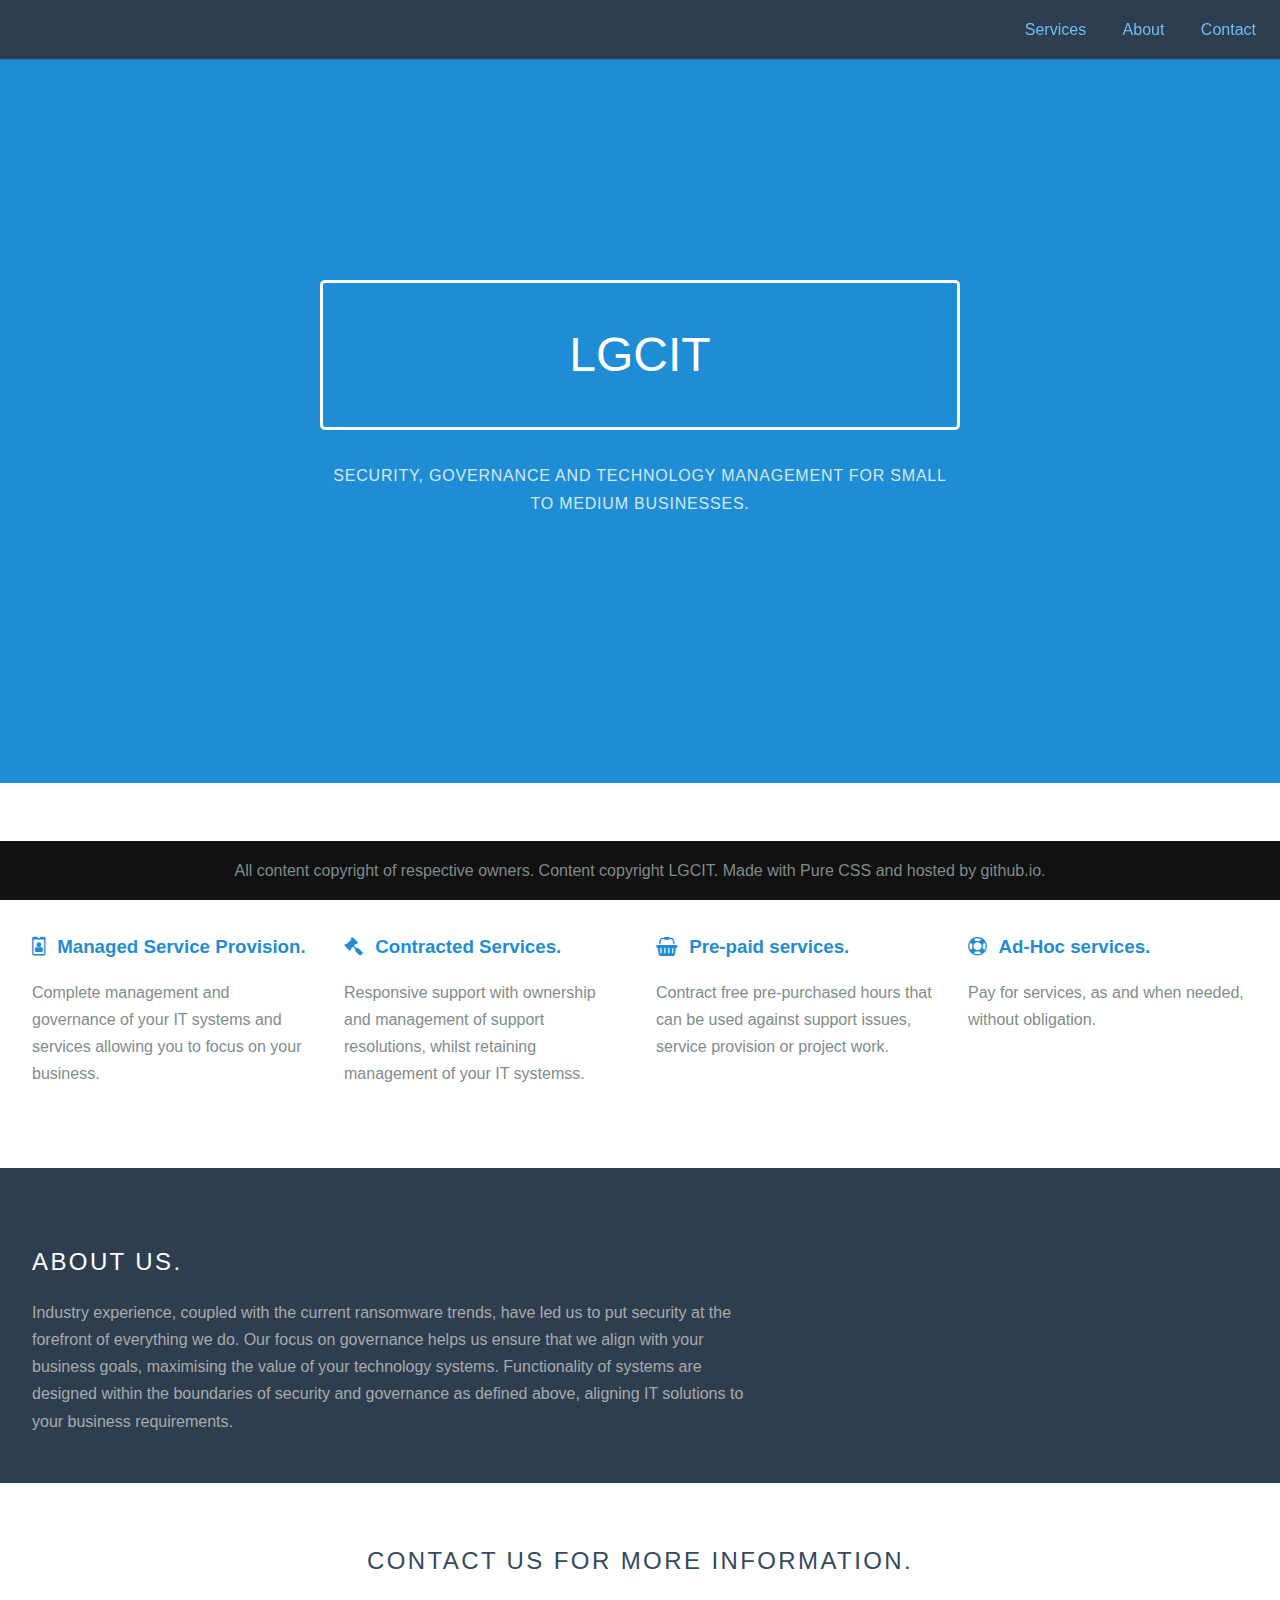
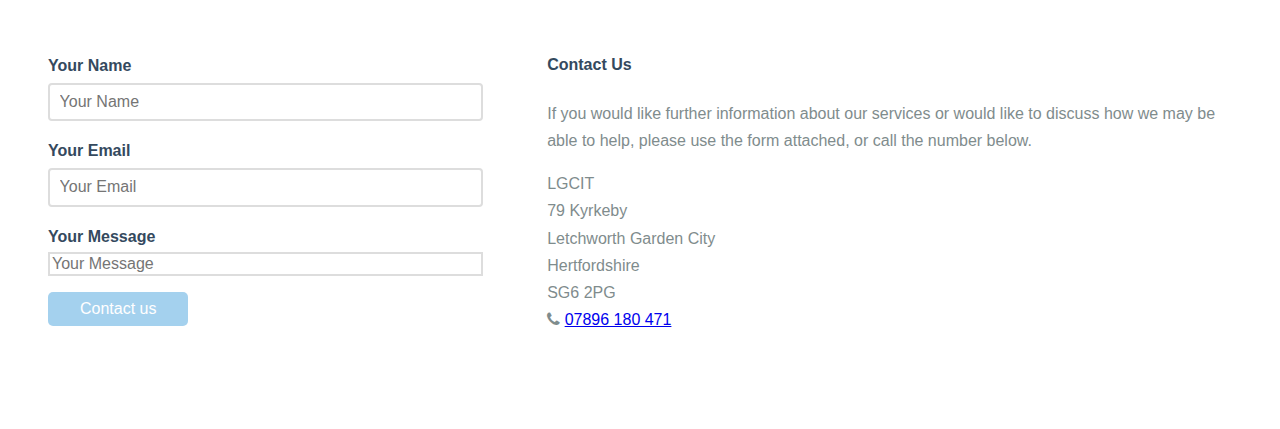
==== index.html @ 6add5f82 "Punctuation error remedied." ====
<!doctype html>
    <html lang="en">
    <head>
        <meta charset="utf-8">
        <meta name="viewport" content="width=device-width, initial-scale=1.0">
        <meta name="Letchworth Garden City IT">
        <title>Letchworth Garden City IT</title>
        <link rel="stylesheet" href="css/pure-min.css">
        <link rel="stylesheet" href="css/grids-responsive-min.css">
<!--        <script src="https://kit.fontawesome.com/2e9638ad25.js" crossorigin="anonymous"></script> -->
<!--        <link rel="stylesheet" href="https://netdna.bootstrapcdn.com/font-awesome/4.0.3/css/font-awesome.css"> -->
        <link rel="stylesheet" href="css/font-awesome.min.css">
        <link rel="stylesheet" href="css/marketing-styles.css">
    </head>
    <body>

        <div class="header">
            <div class="home-menu pure-menu pure-menu-horizontal pure-menu-fixed">
                <a class="pure-menu-heading" href=""></a>

                <ul class="pure-menu-list">
                    <li class="pure-menu-item"><a href="#services" class="pure-menu-link">Services</a></li>
                    <li class="pure-menu-item"><a href="#about" class="pure-menu-link">About</a></li>
                    <li class="pure-menu-item"><a href="#contact" class="pure-menu-link">Contact</a></li>
                </ul>
            </div>
        </div>

        <div class="splash-container">
            <div class="splash">
                <h1 class="splash-head">LGCIT</h1>
                <p class="splash-subhead">
                    Security, Governance and Technology management for small to medium businesses.
                </p>
            </div>
        </div>

        <div class="content-wrapper">
            <div id="services" class="content">
                <h2 class="content-head is-center">Services that we offer</h2>

                <div class="pure-g">
                    <div class="l-box pure-u-1 pure-u-md-1-2 pure-u-lg-1-4">

                        <h3 class="content-subhead">
                            <i class="fa fa-id-badge"></i>
                            Managed Service Provision.
                        </h3>
                        <p>
                            Complete management and governance of your IT systems and services allowing you to focus on your business.
                        </p>
                    </div>
                    <div class="l-box pure-u-1 pure-u-md-1-2 pure-u-lg-1-4">
                        <h3 class="content-subhead">
                            <i class="fa fa-gavel"></i>
                            Contracted Services.
                        </h3>
                        <p>
                            Responsive support with ownership and management of support resolutions, whilst retaining management of your IT systemss.
                        </p>
                    </div>
                    <div class="l-box pure-u-1 pure-u-md-1-2 pure-u-lg-1-4">
                        <h3 class="content-subhead">
                            <i class="fa fa-shopping-basket"></i>
                            Pre-paid services.
                        </h3>
                        <p>
                            Contract free pre-purchased hours that can be used against support issues, service provision or project work.
                        </p>
                    </div>
                    <div class="l-box pure-u-1 pure-u-md-1-2 pure-u-lg-1-4">
                        <h3 class="content-subhead">
                            <i class="fa fa-life-ring"></i>
                            Ad-Hoc services.
                        </h3>
                        <p>
                            Pay for services, as and when needed, without obligation.
                        </p>
                    </div>
                </div>
            </div>

            <div id="about" class="ribbon l-box-lrg pure-g">
<!--
                <div class="l-box-lrg is-center pure-u-1 pure-u-md-1-2 pure-u-lg-2-5">
                    <i class="fa fa-question-circle" style="font-size: 128px;"></i>
                </div>
-->
                <div class="pure-u-1 pure-u-md-1-2 pure-u-lg-3-5">

                    <h2 class="content-head content-head-ribbon">About us.</h2>

                    <p>
                        Industry experience, coupled with the current ransomware trends, have led us to put security at the forefront of everything we do.
                        Our focus on governance helps us ensure that we align with your business goals, maximising the value of your technology systems.
                        Functionality of systems are designed within the boundaries of security and governance as defined above, aligning IT solutions to your business requirements.
                    </p>
                </div>
            </div>

            <div id="contact" class="content">
                <h2 class="content-head is-center">Contact us for more information.</h2>

                <div class="pure-g">
                    <div class="l-box-lrg pure-u-1 pure-u-md-2-5">
                        <form class="pure-form pure-form-stacked">
                            <fieldset>

                                <label for="name">Your Name</label>
                                <input id="name" type="text" placeholder="Your Name">


                                <label for="email">Your Email</label>
                                <input id="email" type="email" placeholder="Your Email">

                                <label for="message">Your Message</label>
                                <input id="message" type="textarea" placeholder="Your Message" maxlength="1000" rows="4">

                                <button type="submit" class="pure-button" disabled>Contact us</button>
                            </fieldset>
                        </form>
                    </div>

                    <div class="l-box-lrg pure-u-1 pure-u-md-3-5">
                        <h4>Contact Us</h4>
                        <p>
                            If you would like further information about our services or would like to discuss how we may be able to help,
                            please use the form attached, or call the number below.
                        </p>

                        <p>
                            LGCIT<br />
                            79 Kyrkeby<br />
                            Letchworth Garden City<br />
                            Hertfordshire<br />
                            SG6 2PG<br />
                            <i class="fa fa-phone"></i>&nbsp;<a href="tel:+44(0)7896180471">07896 180 471</a><br />

                        </p>

                    </div>
                </div>

            </div>

            <div class="footer l-box is-center">
                All content copyright of respective owners.  Content copyright LGCIT.  Made with Pure CSS and hosted by github.io.
            </div>

        </div>

    </body>
</html>
---- css/grids-responsive-min.css ----
/*!
Pure v3.0.0
Copyright 2013 Yahoo!
Licensed under the BSD License.
https://github.com/pure-css/pure/blob/master/LICENSE
*/
@media screen and (min-width:35.5em){.pure-u-sm-1,.pure-u-sm-1-1,.pure-u-sm-1-12,.pure-u-sm-1-2,.pure-u-sm-1-24,.pure-u-sm-1-3,.pure-u-sm-1-4,.pure-u-sm-1-5,.pure-u-sm-1-6,.pure-u-sm-1-8,.pure-u-sm-10-24,.pure-u-sm-11-12,.pure-u-sm-11-24,.pure-u-sm-12-24,.pure-u-sm-13-24,.pure-u-sm-14-24,.pure-u-sm-15-24,.pure-u-sm-16-24,.pure-u-sm-17-24,.pure-u-sm-18-24,.pure-u-sm-19-24,.pure-u-sm-2-24,.pure-u-sm-2-3,.pure-u-sm-2-5,.pure-u-sm-20-24,.pure-u-sm-21-24,.pure-u-sm-22-24,.pure-u-sm-23-24,.pure-u-sm-24-24,.pure-u-sm-3-24,.pure-u-sm-3-4,.pure-u-sm-3-5,.pure-u-sm-3-8,.pure-u-sm-4-24,.pure-u-sm-4-5,.pure-u-sm-5-12,.pure-u-sm-5-24,.pure-u-sm-5-5,.pure-u-sm-5-6,.pure-u-sm-5-8,.pure-u-sm-6-24,.pure-u-sm-7-12,.pure-u-sm-7-24,.pure-u-sm-7-8,.pure-u-sm-8-24,.pure-u-sm-9-24{display:inline-block;letter-spacing:normal;word-spacing:normal;vertical-align:top;text-rendering:auto}.pure-u-sm-1-24{width:4.1667%}.pure-u-sm-1-12,.pure-u-sm-2-24{width:8.3333%}.pure-u-sm-1-8,.pure-u-sm-3-24{width:12.5%}.pure-u-sm-1-6,.pure-u-sm-4-24{width:16.6667%}.pure-u-sm-1-5{width:20%}.pure-u-sm-5-24{width:20.8333%}.pure-u-sm-1-4,.pure-u-sm-6-24{width:25%}.pure-u-sm-7-24{width:29.1667%}.pure-u-sm-1-3,.pure-u-sm-8-24{width:33.3333%}.pure-u-sm-3-8,.pure-u-sm-9-24{width:37.5%}.pure-u-sm-2-5{width:40%}.pure-u-sm-10-24,.pure-u-sm-5-12{width:41.6667%}.pure-u-sm-11-24{width:45.8333%}.pure-u-sm-1-2,.pure-u-sm-12-24{width:50%}.pure-u-sm-13-24{width:54.1667%}.pure-u-sm-14-24,.pure-u-sm-7-12{width:58.3333%}.pure-u-sm-3-5{width:60%}.pure-u-sm-15-24,.pure-u-sm-5-8{width:62.5%}.pure-u-sm-16-24,.pure-u-sm-2-3{width:66.6667%}.pure-u-sm-17-24{width:70.8333%}.pure-u-sm-18-24,.pure-u-sm-3-4{width:75%}.pure-u-sm-19-24{width:79.1667%}.pure-u-sm-4-5{width:80%}.pure-u-sm-20-24,.pure-u-sm-5-6{width:83.3333%}.pure-u-sm-21-24,.pure-u-sm-7-8{width:87.5%}.pure-u-sm-11-12,.pure-u-sm-22-24{width:91.6667%}.pure-u-sm-23-24{width:95.8333%}.pure-u-sm-1,.pure-u-sm-1-1,.pure-u-sm-24-24,.pure-u-sm-5-5{width:100%}}@media screen and (min-width:48em){.pure-u-md-1,.pure-u-md-1-1,.pure-u-md-1-12,.pure-u-md-1-2,.pure-u-md-1-24,.pure-u-md-1-3,.pure-u-md-1-4,.pure-u-md-1-5,.pure-u-md-1-6,.pure-u-md-1-8,.pure-u-md-10-24,.pure-u-md-11-12,.pure-u-md-11-24,.pure-u-md-12-24,.pure-u-md-13-24,.pure-u-md-14-24,.pure-u-md-15-24,.pure-u-md-16-24,.pure-u-md-17-24,.pure-u-md-18-24,.pure-u-md-19-24,.pure-u-md-2-24,.pure-u-md-2-3,.pure-u-md-2-5,.pure-u-md-20-24,.pure-u-md-21-24,.pure-u-md-22-24,.pure-u-md-23-24,.pure-u-md-24-24,.pure-u-md-3-24,.pure-u-md-3-4,.pure-u-md-3-5,.pure-u-md-3-8,.pure-u-md-4-24,.pure-u-md-4-5,.pure-u-md-5-12,.pure-u-md-5-24,.pure-u-md-5-5,.pure-u-md-5-6,.pure-u-md-5-8,.pure-u-md-6-24,.pure-u-md-7-12,.pure-u-md-7-24,.pure-u-md-7-8,.pure-u-md-8-24,.pure-u-md-9-24{display:inline-block;letter-spacing:normal;word-spacing:normal;vertical-align:top;text-rendering:auto}.pure-u-md-1-24{width:4.1667%}.pure-u-md-1-12,.pure-u-md-2-24{width:8.3333%}.pure-u-md-1-8,.pure-u-md-3-24{width:12.5%}.pure-u-md-1-6,.pure-u-md-4-24{width:16.6667%}.pure-u-md-1-5{width:20%}.pure-u-md-5-24{width:20.8333%}.pure-u-md-1-4,.pure-u-md-6-24{width:25%}.pure-u-md-7-24{width:29.1667%}.pure-u-md-1-3,.pure-u-md-8-24{width:33.3333%}.pure-u-md-3-8,.pure-u-md-9-24{width:37.5%}.pure-u-md-2-5{width:40%}.pure-u-md-10-24,.pure-u-md-5-12{width:41.6667%}.pure-u-md-11-24{width:45.8333%}.pure-u-md-1-2,.pure-u-md-12-24{width:50%}.pure-u-md-13-24{width:54.1667%}.pure-u-md-14-24,.pure-u-md-7-12{width:58.3333%}.pure-u-md-3-5{width:60%}.pure-u-md-15-24,.pure-u-md-5-8{width:62.5%}.pure-u-md-16-24,.pure-u-md-2-3{width:66.6667%}.pure-u-md-17-24{width:70.8333%}.pure-u-md-18-24,.pure-u-md-3-4{width:75%}.pure-u-md-19-24{width:79.1667%}.pure-u-md-4-5{width:80%}.pure-u-md-20-24,.pure-u-md-5-6{width:83.3333%}.pure-u-md-21-24,.pure-u-md-7-8{width:87.5%}.pure-u-md-11-12,.pure-u-md-22-24{width:91.6667%}.pure-u-md-23-24{width:95.8333%}.pure-u-md-1,.pure-u-md-1-1,.pure-u-md-24-24,.pure-u-md-5-5{width:100%}}@media screen and (min-width:64em){.pure-u-lg-1,.pure-u-lg-1-1,.pure-u-lg-1-12,.pure-u-lg-1-2,.pure-u-lg-1-24,.pure-u-lg-1-3,.pure-u-lg-1-4,.pure-u-lg-1-5,.pure-u-lg-1-6,.pure-u-lg-1-8,.pure-u-lg-10-24,.pure-u-lg-11-12,.pure-u-lg-11-24,.pure-u-lg-12-24,.pure-u-lg-13-24,.pure-u-lg-14-24,.pure-u-lg-15-24,.pure-u-lg-16-24,.pure-u-lg-17-24,.pure-u-lg-18-24,.pure-u-lg-19-24,.pure-u-lg-2-24,.pure-u-lg-2-3,.pure-u-lg-2-5,.pure-u-lg-20-24,.pure-u-lg-21-24,.pure-u-lg-22-24,.pure-u-lg-23-24,.pure-u-lg-24-24,.pure-u-lg-3-24,.pure-u-lg-3-4,.pure-u-lg-3-5,.pure-u-lg-3-8,.pure-u-lg-4-24,.pure-u-lg-4-5,.pure-u-lg-5-12,.pure-u-lg-5-24,.pure-u-lg-5-5,.pure-u-lg-5-6,.pure-u-lg-5-8,.pure-u-lg-6-24,.pure-u-lg-7-12,.pure-u-lg-7-24,.pure-u-lg-7-8,.pure-u-lg-8-24,.pure-u-lg-9-24{display:inline-block;letter-spacing:normal;word-spacing:normal;vertical-align:top;text-rendering:auto}.pure-u-lg-1-24{width:4.1667%}.pure-u-lg-1-12,.pure-u-lg-2-24{width:8.3333%}.pure-u-lg-1-8,.pure-u-lg-3-24{width:12.5%}.pure-u-lg-1-6,.pure-u-lg-4-24{width:16.6667%}.pure-u-lg-1-5{width:20%}.pure-u-lg-5-24{width:20.8333%}.pure-u-lg-1-4,.pure-u-lg-6-24{width:25%}.pure-u-lg-7-24{width:29.1667%}.pure-u-lg-1-3,.pure-u-lg-8-24{width:33.3333%}.pure-u-lg-3-8,.pure-u-lg-9-24{width:37.5%}.pure-u-lg-2-5{width:40%}.pure-u-lg-10-24,.pure-u-lg-5-12{width:41.6667%}.pure-u-lg-11-24{width:45.8333%}.pure-u-lg-1-2,.pure-u-lg-12-24{width:50%}.pure-u-lg-13-24{width:54.1667%}.pure-u-lg-14-24,.pure-u-lg-7-12{width:58.3333%}.pure-u-lg-3-5{width:60%}.pure-u-lg-15-24,.pure-u-lg-5-8{width:62.5%}.pure-u-lg-16-24,.pure-u-lg-2-3{width:66.6667%}.pure-u-lg-17-24{width:70.8333%}.pure-u-lg-18-24,.pure-u-lg-3-4{width:75%}.pure-u-lg-19-24{width:79.1667%}.pure-u-lg-4-5{width:80%}.pure-u-lg-20-24,.pure-u-lg-5-6{width:83.3333%}.pure-u-lg-21-24,.pure-u-lg-7-8{width:87.5%}.pure-u-lg-11-12,.pure-u-lg-22-24{width:91.6667%}.pure-u-lg-23-24{width:95.8333%}.pure-u-lg-1,.pure-u-lg-1-1,.pure-u-lg-24-24,.pure-u-lg-5-5{width:100%}}@media screen and (min-width:80em){.pure-u-xl-1,.pure-u-xl-1-1,.pure-u-xl-1-12,.pure-u-xl-1-2,.pure-u-xl-1-24,.pure-u-xl-1-3,.pure-u-xl-1-4,.pure-u-xl-1-5,.pure-u-xl-1-6,.pure-u-xl-1-8,.pure-u-xl-10-24,.pure-u-xl-11-12,.pure-u-xl-11-24,.pure-u-xl-12-24,.pure-u-xl-13-24,.pure-u-xl-14-24,.pure-u-xl-15-24,.pure-u-xl-16-24,.pure-u-xl-17-24,.pure-u-xl-18-24,.pure-u-xl-19-24,.pure-u-xl-2-24,.pure-u-xl-2-3,.pure-u-xl-2-5,.pure-u-xl-20-24,.pure-u-xl-21-24,.pure-u-xl-22-24,.pure-u-xl-23-24,.pure-u-xl-24-24,.pure-u-xl-3-24,.pure-u-xl-3-4,.pure-u-xl-3-5,.pure-u-xl-3-8,.pure-u-xl-4-24,.pure-u-xl-4-5,.pure-u-xl-5-12,.pure-u-xl-5-24,.pure-u-xl-5-5,.pure-u-xl-5-6,.pure-u-xl-5-8,.pure-u-xl-6-24,.pure-u-xl-7-12,.pure-u-xl-7-24,.pure-u-xl-7-8,.pure-u-xl-8-24,.pure-u-xl-9-24{display:inline-block;letter-spacing:normal;word-spacing:normal;vertical-align:top;text-rendering:auto}.pure-u-xl-1-24{width:4.1667%}.pure-u-xl-1-12,.pure-u-xl-2-24{width:8.3333%}.pure-u-xl-1-8,.pure-u-xl-3-24{width:12.5%}.pure-u-xl-1-6,.pure-u-xl-4-24{width:16.6667%}.pure-u-xl-1-5{width:20%}.pure-u-xl-5-24{width:20.8333%}.pure-u-xl-1-4,.pure-u-xl-6-24{width:25%}.pure-u-xl-7-24{width:29.1667%}.pure-u-xl-1-3,.pure-u-xl-8-24{width:33.3333%}.pure-u-xl-3-8,.pure-u-xl-9-24{width:37.5%}.pure-u-xl-2-5{width:40%}.pure-u-xl-10-24,.pure-u-xl-5-12{width:41.6667%}.pure-u-xl-11-24{width:45.8333%}.pure-u-xl-1-2,.pure-u-xl-12-24{width:50%}.pure-u-xl-13-24{width:54.1667%}.pure-u-xl-14-24,.pure-u-xl-7-12{width:58.3333%}.pure-u-xl-3-5{width:60%}.pure-u-xl-15-24,.pure-u-xl-5-8{width:62.5%}.pure-u-xl-16-24,.pure-u-xl-2-3{width:66.6667%}.pure-u-xl-17-24{width:70.8333%}.pure-u-xl-18-24,.pure-u-xl-3-4{width:75%}.pure-u-xl-19-24{width:79.1667%}.pure-u-xl-4-5{width:80%}.pure-u-xl-20-24,.pure-u-xl-5-6{width:83.3333%}.pure-u-xl-21-24,.pure-u-xl-7-8{width:87.5%}.pure-u-xl-11-12,.pure-u-xl-22-24{width:91.6667%}.pure-u-xl-23-24{width:95.8333%}.pure-u-xl-1,.pure-u-xl-1-1,.pure-u-xl-24-24,.pure-u-xl-5-5{width:100%}}@media screen and (min-width:120em){.pure-u-xxl-1,.pure-u-xxl-1-1,.pure-u-xxl-1-12,.pure-u-xxl-1-2,.pure-u-xxl-1-24,.pure-u-xxl-1-3,.pure-u-xxl-1-4,.pure-u-xxl-1-5,.pure-u-xxl-1-6,.pure-u-xxl-1-8,.pure-u-xxl-10-24,.pure-u-xxl-11-12,.pure-u-xxl-11-24,.pure-u-xxl-12-24,.pure-u-xxl-13-24,.pure-u-xxl-14-24,.pure-u-xxl-15-24,.pure-u-xxl-16-24,.pure-u-xxl-17-24,.pure-u-xxl-18-24,.pure-u-xxl-19-24,.pure-u-xxl-2-24,.pure-u-xxl-2-3,.pure-u-xxl-2-5,.pure-u-xxl-20-24,.pure-u-xxl-21-24,.pure-u-xxl-22-24,.pure-u-xxl-23-24,.pure-u-xxl-24-24,.pure-u-xxl-3-24,.pure-u-xxl-3-4,.pure-u-xxl-3-5,.pure-u-xxl-3-8,.pure-u-xxl-4-24,.pure-u-xxl-4-5,.pure-u-xxl-5-12,.pure-u-xxl-5-24,.pure-u-xxl-5-5,.pure-u-xxl-5-6,.pure-u-xxl-5-8,.pure-u-xxl-6-24,.pure-u-xxl-7-12,.pure-u-xxl-7-24,.pure-u-xxl-7-8,.pure-u-xxl-8-24,.pure-u-xxl-9-24{display:inline-block;letter-spacing:normal;word-spacing:normal;vertical-align:top;text-rendering:auto}.pure-u-xxl-1-24{width:4.1667%}.pure-u-xxl-1-12,.pure-u-xxl-2-24{width:8.3333%}.pure-u-xxl-1-8,.pure-u-xxl-3-24{width:12.5%}.pure-u-xxl-1-6,.pure-u-xxl-4-24{width:16.6667%}.pure-u-xxl-1-5{width:20%}.pure-u-xxl-5-24{width:20.8333%}.pure-u-xxl-1-4,.pure-u-xxl-6-24{width:25%}.pure-u-xxl-7-24{width:29.1667%}.pure-u-xxl-1-3,.pure-u-xxl-8-24{width:33.3333%}.pure-u-xxl-3-8,.pure-u-xxl-9-24{width:37.5%}.pure-u-xxl-2-5{width:40%}.pure-u-xxl-10-24,.pure-u-xxl-5-12{width:41.6667%}.pure-u-xxl-11-24{width:45.8333%}.pure-u-xxl-1-2,.pure-u-xxl-12-24{width:50%}.pure-u-xxl-13-24{width:54.1667%}.pure-u-xxl-14-24,.pure-u-xxl-7-12{width:58.3333%}.pure-u-xxl-3-5{width:60%}.pure-u-xxl-15-24,.pure-u-xxl-5-8{width:62.5%}.pure-u-xxl-16-24,.pure-u-xxl-2-3{width:66.6667%}.pure-u-xxl-17-24{width:70.8333%}.pure-u-xxl-18-24,.pure-u-xxl-3-4{width:75%}.pure-u-xxl-19-24{width:79.1667%}.pure-u-xxl-4-5{width:80%}.pure-u-xxl-20-24,.pure-u-xxl-5-6{width:83.3333%}.pure-u-xxl-21-24,.pure-u-xxl-7-8{width:87.5%}.pure-u-xxl-11-12,.pure-u-xxl-22-24{width:91.6667%}.pure-u-xxl-23-24{width:95.8333%}.pure-u-xxl-1,.pure-u-xxl-1-1,.pure-u-xxl-24-24,.pure-u-xxl-5-5{width:100%}}@media screen and (min-width:160em){.pure-u-xxxl-1,.pure-u-xxxl-1-1,.pure-u-xxxl-1-12,.pure-u-xxxl-1-2,.pure-u-xxxl-1-24,.pure-u-xxxl-1-3,.pure-u-xxxl-1-4,.pure-u-xxxl-1-5,.pure-u-xxxl-1-6,.pure-u-xxxl-1-8,.pure-u-xxxl-10-24,.pure-u-xxxl-11-12,.pure-u-xxxl-11-24,.pure-u-xxxl-12-24,.pure-u-xxxl-13-24,.pure-u-xxxl-14-24,.pure-u-xxxl-15-24,.pure-u-xxxl-16-24,.pure-u-xxxl-17-24,.pure-u-xxxl-18-24,.pure-u-xxxl-19-24,.pure-u-xxxl-2-24,.pure-u-xxxl-2-3,.pure-u-xxxl-2-5,.pure-u-xxxl-20-24,.pure-u-xxxl-21-24,.pure-u-xxxl-22-24,.pure-u-xxxl-23-24,.pure-u-xxxl-24-24,.pure-u-xxxl-3-24,.pure-u-xxxl-3-4,.pure-u-xxxl-3-5,.pure-u-xxxl-3-8,.pure-u-xxxl-4-24,.pure-u-xxxl-4-5,.pure-u-xxxl-5-12,.pure-u-xxxl-5-24,.pure-u-xxxl-5-5,.pure-u-xxxl-5-6,.pure-u-xxxl-5-8,.pure-u-xxxl-6-24,.pure-u-xxxl-7-12,.pure-u-xxxl-7-24,.pure-u-xxxl-7-8,.pure-u-xxxl-8-24,.pure-u-xxxl-9-24{display:inline-block;letter-spacing:normal;word-spacing:normal;vertical-align:top;text-rendering:auto}.pure-u-xxxl-1-24{width:4.1667%}.pure-u-xxxl-1-12,.pure-u-xxxl-2-24{width:8.3333%}.pure-u-xxxl-1-8,.pure-u-xxxl-3-24{width:12.5%}.pure-u-xxxl-1-6,.pure-u-xxxl-4-24{width:16.6667%}.pure-u-xxxl-1-5{width:20%}.pure-u-xxxl-5-24{width:20.8333%}.pure-u-xxxl-1-4,.pure-u-xxxl-6-24{width:25%}.pure-u-xxxl-7-24{width:29.1667%}.pure-u-xxxl-1-3,.pure-u-xxxl-8-24{width:33.3333%}.pure-u-xxxl-3-8,.pure-u-xxxl-9-24{width:37.5%}.pure-u-xxxl-2-5{width:40%}.pure-u-xxxl-10-24,.pure-u-xxxl-5-12{width:41.6667%}.pure-u-xxxl-11-24{width:45.8333%}.pure-u-xxxl-1-2,.pure-u-xxxl-12-24{width:50%}.pure-u-xxxl-13-24{width:54.1667%}.pure-u-xxxl-14-24,.pure-u-xxxl-7-12{width:58.3333%}.pure-u-xxxl-3-5{width:60%}.pure-u-xxxl-15-24,.pure-u-xxxl-5-8{width:62.5%}.pure-u-xxxl-16-24,.pure-u-xxxl-2-3{width:66.6667%}.pure-u-xxxl-17-24{width:70.8333%}.pure-u-xxxl-18-24,.pure-u-xxxl-3-4{width:75%}.pure-u-xxxl-19-24{width:79.1667%}.pure-u-xxxl-4-5{width:80%}.pure-u-xxxl-20-24,.pure-u-xxxl-5-6{width:83.3333%}.pure-u-xxxl-21-24,.pure-u-xxxl-7-8{width:87.5%}.pure-u-xxxl-11-12,.pure-u-xxxl-22-24{width:91.6667%}.pure-u-xxxl-23-24{width:95.8333%}.pure-u-xxxl-1,.pure-u-xxxl-1-1,.pure-u-xxxl-24-24,.pure-u-xxxl-5-5{width:100%}}@media screen and (min-width:240em){.pure-u-x4k-1,.pure-u-x4k-1-1,.pure-u-x4k-1-12,.pure-u-x4k-1-2,.pure-u-x4k-1-24,.pure-u-x4k-1-3,.pure-u-x4k-1-4,.pure-u-x4k-1-5,.pure-u-x4k-1-6,.pure-u-x4k-1-8,.pure-u-x4k-10-24,.pure-u-x4k-11-12,.pure-u-x4k-11-24,.pure-u-x4k-12-24,.pure-u-x4k-13-24,.pure-u-x4k-14-24,.pure-u-x4k-15-24,.pure-u-x4k-16-24,.pure-u-x4k-17-24,.pure-u-x4k-18-24,.pure-u-x4k-19-24,.pure-u-x4k-2-24,.pure-u-x4k-2-3,.pure-u-x4k-2-5,.pure-u-x4k-20-24,.pure-u-x4k-21-24,.pure-u-x4k-22-24,.pure-u-x4k-23-24,.pure-u-x4k-24-24,.pure-u-x4k-3-24,.pure-u-x4k-3-4,.pure-u-x4k-3-5,.pure-u-x4k-3-8,.pure-u-x4k-4-24,.pure-u-x4k-4-5,.pure-u-x4k-5-12,.pure-u-x4k-5-24,.pure-u-x4k-5-5,.pure-u-x4k-5-6,.pure-u-x4k-5-8,.pure-u-x4k-6-24,.pure-u-x4k-7-12,.pure-u-x4k-7-24,.pure-u-x4k-7-8,.pure-u-x4k-8-24,.pure-u-x4k-9-24{display:inline-block;letter-spacing:normal;word-spacing:normal;vertical-align:top;text-rendering:auto}.pure-u-x4k-1-24{width:4.1667%}.pure-u-x4k-1-12,.pure-u-x4k-2-24{width:8.3333%}.pure-u-x4k-1-8,.pure-u-x4k-3-24{width:12.5%}.pure-u-x4k-1-6,.pure-u-x4k-4-24{width:16.6667%}.pure-u-x4k-1-5{width:20%}.pure-u-x4k-5-24{width:20.8333%}.pure-u-x4k-1-4,.pure-u-x4k-6-24{width:25%}.pure-u-x4k-7-24{width:29.1667%}.pure-u-x4k-1-3,.pure-u-x4k-8-24{width:33.3333%}.pure-u-x4k-3-8,.pure-u-x4k-9-24{width:37.5%}.pure-u-x4k-2-5{width:40%}.pure-u-x4k-10-24,.pure-u-x4k-5-12{width:41.6667%}.pure-u-x4k-11-24{width:45.8333%}.pure-u-x4k-1-2,.pure-u-x4k-12-24{width:50%}.pure-u-x4k-13-24{width:54.1667%}.pure-u-x4k-14-24,.pure-u-x4k-7-12{width:58.3333%}.pure-u-x4k-3-5{width:60%}.pure-u-x4k-15-24,.pure-u-x4k-5-8{width:62.5%}.pure-u-x4k-16-24,.pure-u-x4k-2-3{width:66.6667%}.pure-u-x4k-17-24{width:70.8333%}.pure-u-x4k-18-24,.pure-u-x4k-3-4{width:75%}.pure-u-x4k-19-24{width:79.1667%}.pure-u-x4k-4-5{width:80%}.pure-u-x4k-20-24,.pure-u-x4k-5-6{width:83.3333%}.pure-u-x4k-21-24,.pure-u-x4k-7-8{width:87.5%}.pure-u-x4k-11-12,.pure-u-x4k-22-24{width:91.6667%}.pure-u-x4k-23-24{width:95.8333%}.pure-u-x4k-1,.pure-u-x4k-1-1,.pure-u-x4k-24-24,.pure-u-x4k-5-5{width:100%}}
---- css/marketing-styles.css ----
* {
    -webkit-box-sizing: border-box;
    -moz-box-sizing: border-box;
    box-sizing: border-box;
}

/*
* -- BASE STYLES --
* Most of these are inherited from Base, but I want to change a few.
*/
body {
    line-height: 1.7em;
    color: #7f8c8d;
    font-size: 13px;
}

h1,
h2,
h3,
h4,
h5,
h6,
label {
    color: #34495e;
}

.pure-img-responsive {
    max-width: 100%;
    height: auto;
}

/*
* -- LAYOUT STYLES --
* These are some useful classes which I will need
*/
.l-box {
    padding: 1em;
}

.l-box-lrg {
    padding: 2em;
    border-bottom: 1px solid rgba(0,0,0,0.1);
}

.is-center {
    text-align: center;
}



/*
* -- PURE FORM STYLES --
* Style the form inputs and labels
*/
.pure-form label {
    margin: 1em 0 0;
    font-weight: bold;
    font-size: 100%;
}

.pure-form input[type] {
    border: 2px solid #ddd;
    box-shadow: none;
    font-size: 100%;
    width: 100%;
    margin-bottom: 1em;
}

/*
* -- PURE BUTTON STYLES --
* I want my pure-button elements to look a little different
*/
.pure-button {
    background-color: #1f8dd6;
    color: white;
    padding: 0.5em 2em;
    border-radius: 5px;
}

a.pure-button-primary {
    background: white;
    color: #1f8dd6;
    border-radius: 5px;
    font-size: 120%;
}


/*
* -- MENU STYLES --
* I want to customize how my .pure-menu looks at the top of the page
*/

.home-menu {
    padding: 0.5em;
    text-align: center;
    box-shadow: 0 1px 1px rgba(0,0,0, 0.10);
}
.home-menu {
    background: #2d3e50;
}
.pure-menu.pure-menu-fixed {
    /* Fixed menus normally have a border at the bottom. */
    border-bottom: none;
    /* I need a higher z-index here because of the scroll-over effect. */
    z-index: 4;
}

.home-menu .pure-menu-heading {
    color: white;
    font-weight: 400;
    font-size: 120%;
}

.home-menu .pure-menu-selected a {
    color: white;
}

.home-menu a {
    color: #6FBEF3;
}
.home-menu li a:hover,
.home-menu li a:focus {
    background: none;
    border: none;
    color: #AECFE5;
}


/*
* -- SPLASH STYLES --
* This is the blue top section that appears on the page.
*/

.splash-container {
    background: #1f8dd6;
    z-index: 1;
    overflow: hidden;
    /* The following styles are required for the "scroll-over" effect */
    width: 100%;
    height: 88%;
    top: 0;
    left: 0;
    position: fixed !important;
}

.splash {
    /* absolute center .splash within .splash-container */
    width: 80%;
    height: 50%;
    margin: auto;
    position: absolute;
    top: 100px; left: 0; bottom: 0; right: 0;
    text-align: center;
    text-transform: uppercase;
}

/* This is the main heading that appears on the blue section */
.splash-head {
    font-size: 20px;
    font-weight: bold;
    color: white;
    border: 3px solid white;
    padding: 1em 1.6em;
    font-weight: 100;
    border-radius: 5px;
    line-height: 1em;
}

/* This is the subheading that appears on the blue section */
.splash-subhead {
    color: white;
    letter-spacing: 0.05em;
    opacity: 0.8;
}

/*
* -- CONTENT STYLES --
* This represents the content area (everything below the blue section)
*/
.content-wrapper {
    /* These styles are required for the "scroll-over" effect */
    position: absolute;
    top: 87%;
    width: 100%;
    min-height: 12%;
    z-index: 2;
    background: white;

}

/* We want to give the content area some more padding */
.content {
    padding: 1em 1em 3em;
}

/* This is the class used for the main content headers (<h2>) */
.content-head {
    font-weight: 400;
    text-transform: uppercase;
    letter-spacing: 0.1em;
    margin: 2em 0 1em;
}

/* This is a modifier class used when the content-head is inside a ribbon */
.content-head-ribbon {
    color: white;
}

/* This is the class used for the content sub-headers (<h3>) */
.content-subhead {
    color: #1f8dd6;
}
.content-subhead i {
    margin-right: 7px;
}

/* This is the class used for the dark-background areas. */
.ribbon {
    background: #2d3e50;
    color: #aaa;
}

/* This is the class used for the footer */
.footer {
    background: #111;
    position: fixed;
    bottom: 0;
    width: 100%;
}

/*
* -- TABLET (AND UP) MEDIA QUERIES --
* On tablets and other medium-sized devices, we want to customize some
* of the mobile styles.
*/
@media (min-width: 48em) {

    /* We increase the body font size */
    body {
        font-size: 16px;
    }

    /* We can align the menu header to the left, but float the
    menu items to the right. */
        .home-menu {
    text-align: left;
    }
    .home-menu ul {
        float: right;
    }

    /* We increase the height of the splash-container */
    /*    .splash-container {
        height: 500px;
    }*/

    /* We decrease the width of the .splash, since we have more width
    to work with */
    .splash {
        width: 50%;
        height: 50%;
    }

    .splash-head {
        font-size: 250%;
    }


    /* We remove the border-separator assigned to .l-box-lrg */
    .l-box-lrg {
        border: none;
    }

}

/*
* -- DESKTOP (AND UP) MEDIA QUERIES --
* On desktops and other large devices, we want to over-ride some
* of the mobile and tablet styles.
*/
@media (min-width: 78em) {
    /* We increase the header font size even more */
    .splash-head {
        font-size: 300%;
    }
}
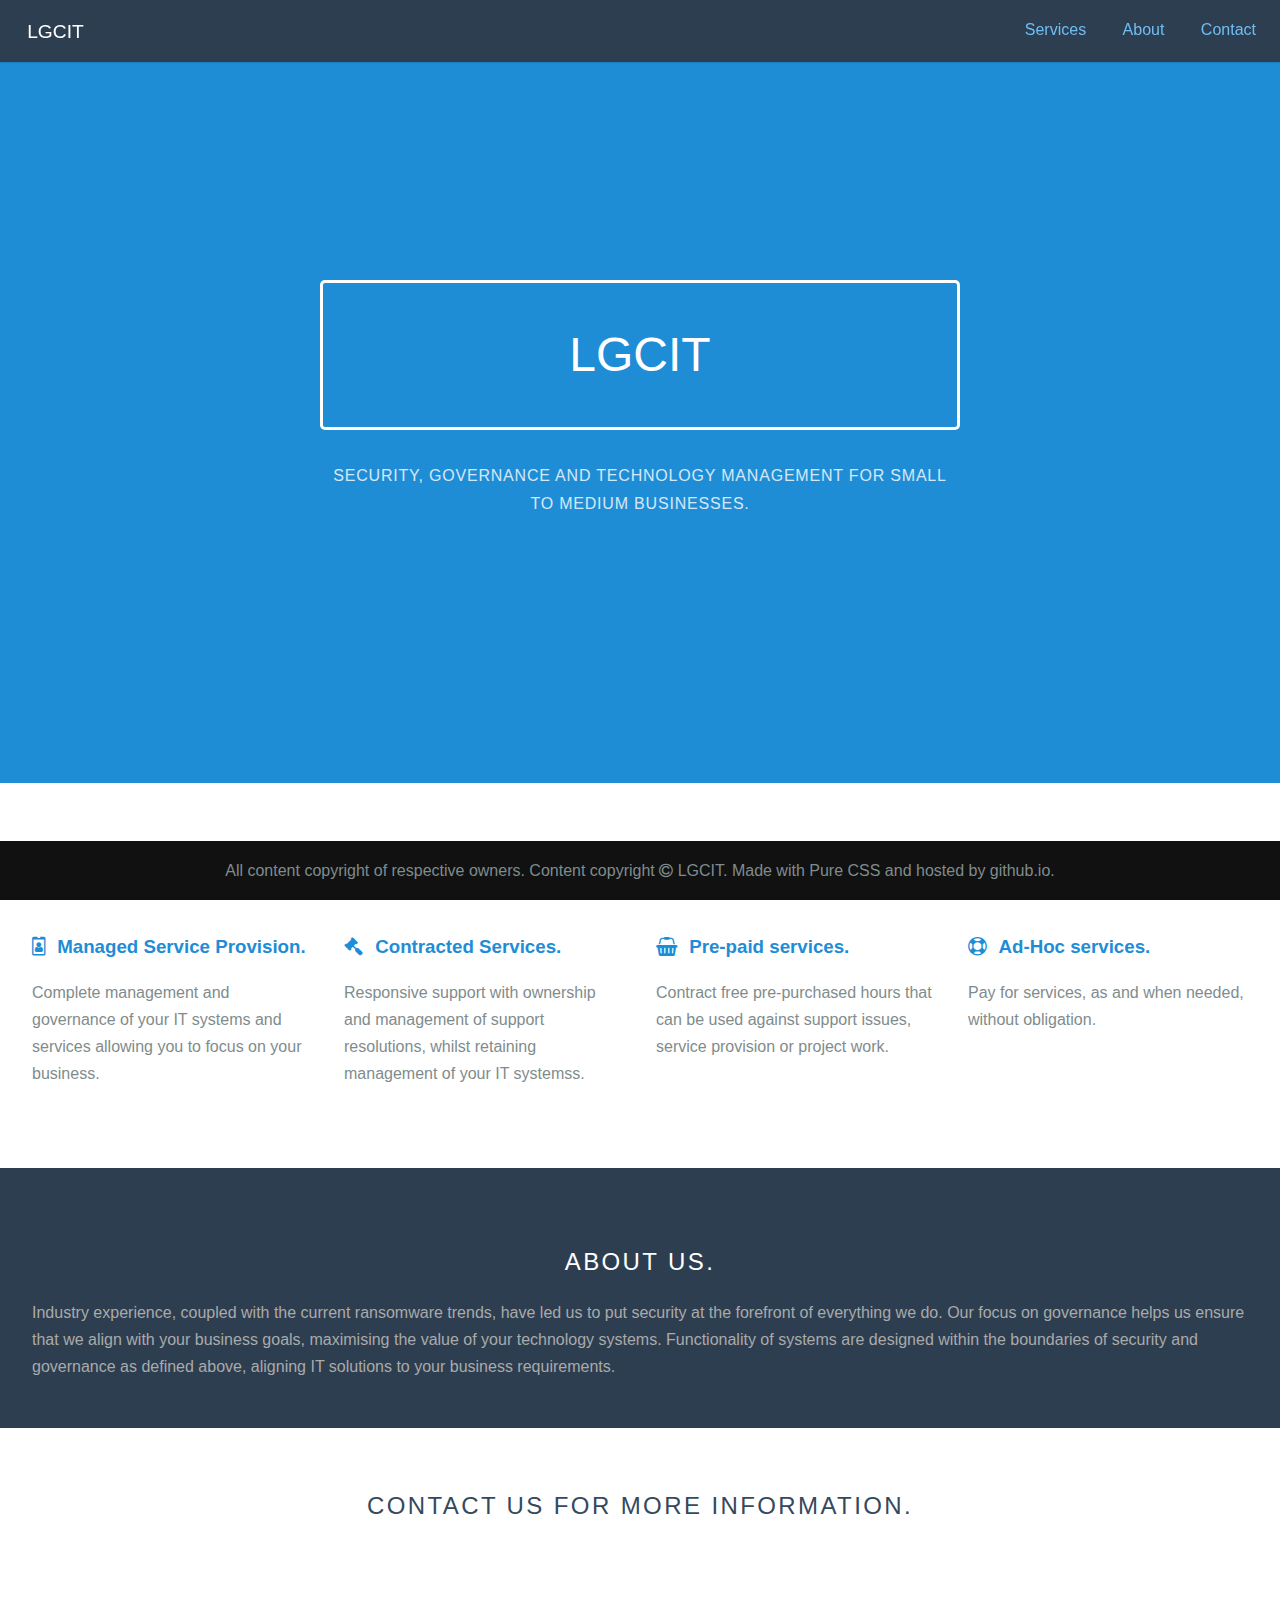
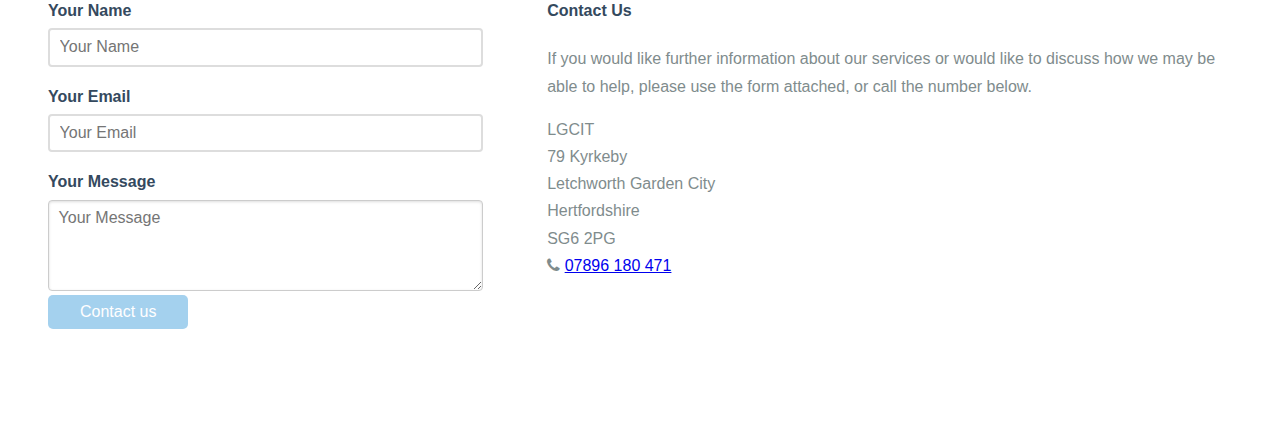
==== commit cbcce869: "Edited message box and copyright line" ====
--- a/index.html
+++ b/index.html
@@ -7,8 +7,6 @@
         <title>Letchworth Garden City IT</title>
         <link rel="stylesheet" href="css/pure-min.css">
         <link rel="stylesheet" href="css/grids-responsive-min.css">
-<!--        <script src="https://kit.fontawesome.com/2e9638ad25.js" crossorigin="anonymous"></script> -->
-<!--        <link rel="stylesheet" href="https://netdna.bootstrapcdn.com/font-awesome/4.0.3/css/font-awesome.css"> -->
         <link rel="stylesheet" href="css/font-awesome.min.css">
         <link rel="stylesheet" href="css/marketing-styles.css">
     </head>
@@ -16,7 +14,7 @@
 
         <div class="header">
             <div class="home-menu pure-menu pure-menu-horizontal pure-menu-fixed">
-                <a class="pure-menu-heading" href=""></a>
+                <a class="pure-menu-heading" href="">LGCIT</a>
 
                 <ul class="pure-menu-list">
                     <li class="pure-menu-item"><a href="#services" class="pure-menu-link">Services</a></li>
@@ -81,14 +79,9 @@
             </div>
 
             <div id="about" class="ribbon l-box-lrg pure-g">
-<!--
-                <div class="l-box-lrg is-center pure-u-1 pure-u-md-1-2 pure-u-lg-2-5">
-                    <i class="fa fa-question-circle" style="font-size: 128px;"></i>
-                </div>
--->
-                <div class="pure-u-1 pure-u-md-1-2 pure-u-lg-3-5">
+                <div class="pure-u-1">
 
-                    <h2 class="content-head content-head-ribbon">About us.</h2>
+                    <h2 class="content-head content-head-ribbon is-center">About us.</h2>
 
                     <p>
                         Industry experience, coupled with the current ransomware trends, have led us to put security at the forefront of everything we do.
@@ -114,7 +107,7 @@
                                 <input id="email" type="email" placeholder="Your Email">
 
                                 <label for="message">Your Message</label>
-                                <input id="message" type="textarea" placeholder="Your Message" maxlength="1000" rows="4">
+                                <textarea id="message" class="pure-input-1" placeholder="Your Message" maxlength="1000" rows="4"></textarea>
 
                                 <button type="submit" class="pure-button" disabled>Contact us</button>
                             </fieldset>
@@ -144,7 +137,7 @@
             </div>
 
             <div class="footer l-box is-center">
-                All content copyright of respective owners.  Content copyright LGCIT.  Made with Pure CSS and hosted by github.io.
+                All content copyright of respective owners.  Content copyright <i class='fa fa-copyright'></i> LGCIT.  Made with Pure CSS and hosted by github.io.
             </div>
 
         </div>
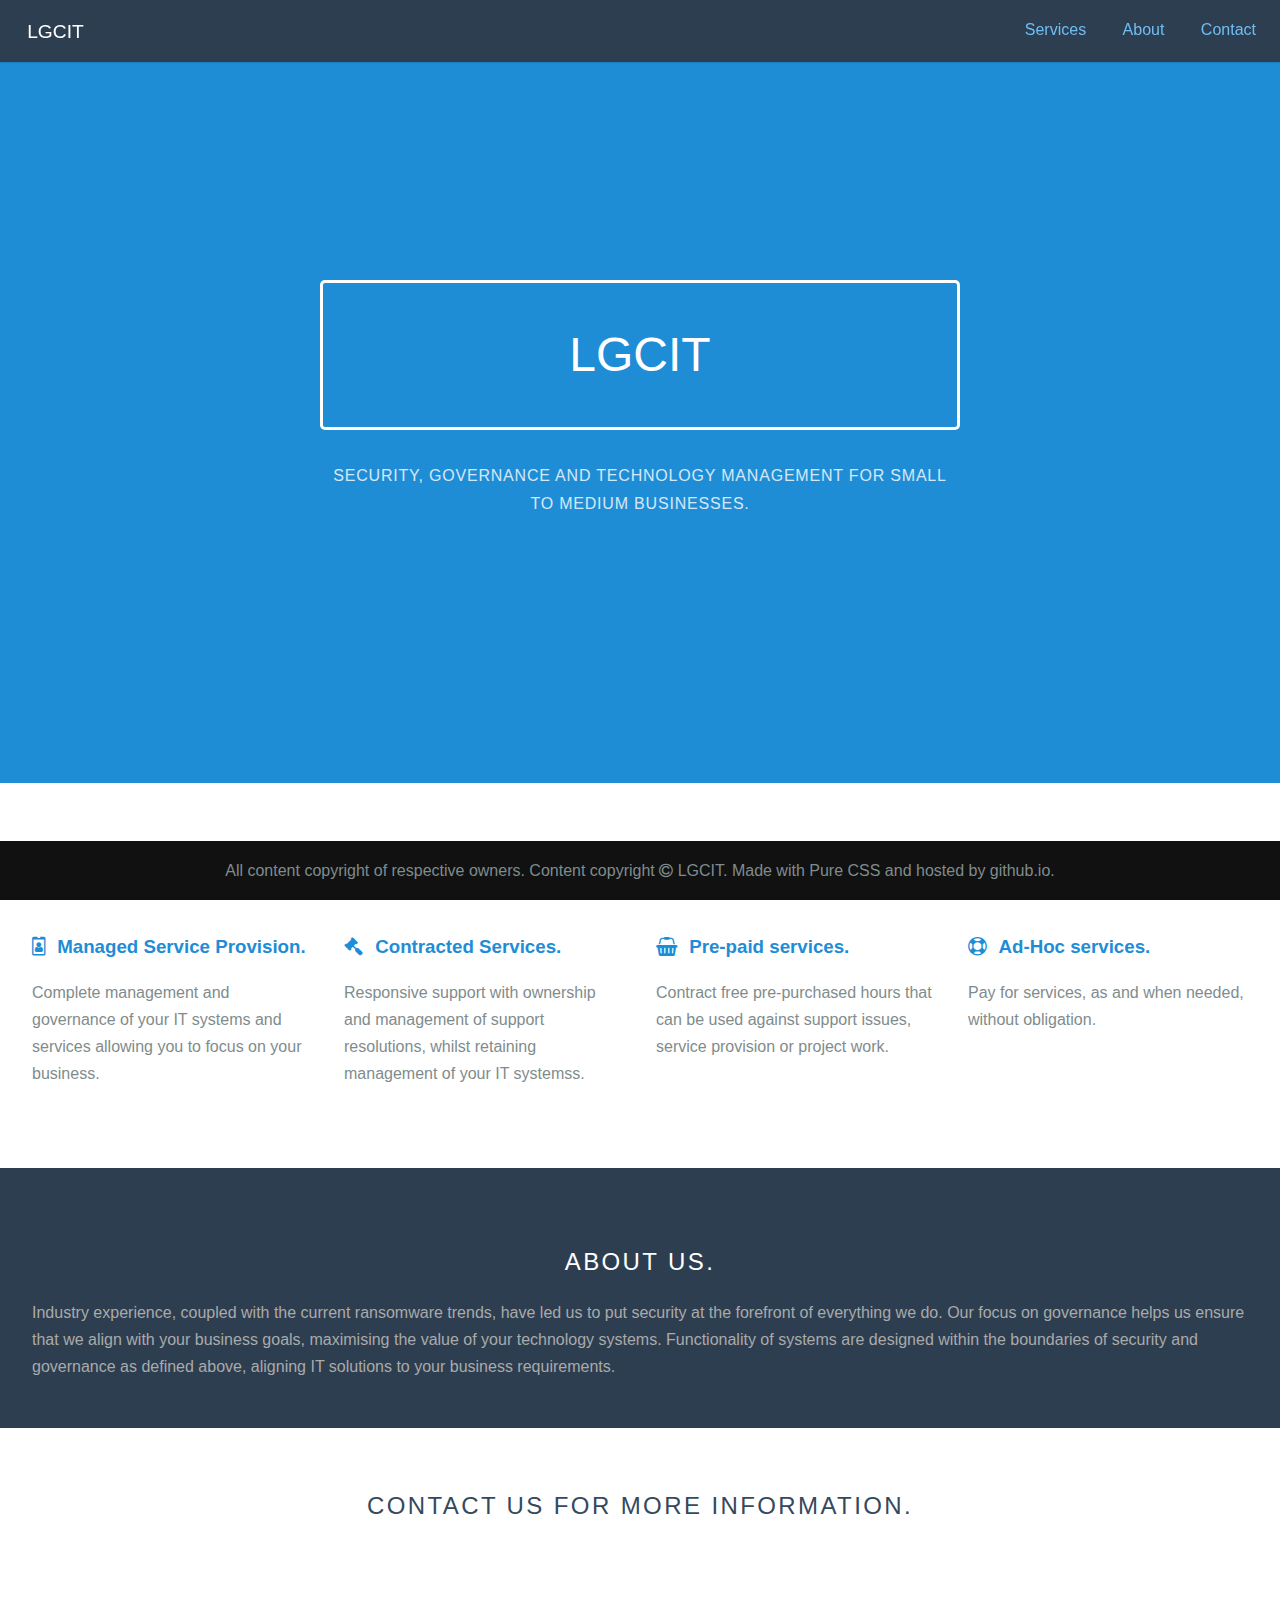
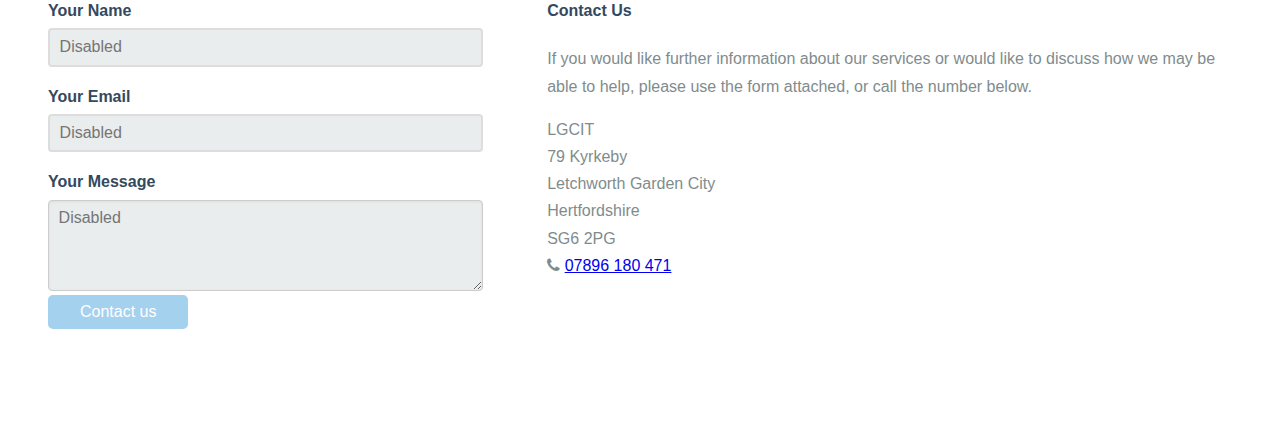
==== commit 8542b9ec: "Disabled form" ====
--- a/index.html
+++ b/index.html
@@ -100,14 +100,14 @@
                             <fieldset>
 
                                 <label for="name">Your Name</label>
-                                <input id="name" type="text" placeholder="Your Name">
+                                <input id="name" type="text" placeholder="Disabled" disabled>
 
 
                                 <label for="email">Your Email</label>
-                                <input id="email" type="email" placeholder="Your Email">
+                                <input id="email" type="email" placeholder="Disabled" disabled>
 
                                 <label for="message">Your Message</label>
-                                <textarea id="message" class="pure-input-1" placeholder="Your Message" maxlength="1000" rows="4"></textarea>
+                                <textarea id="message" class="pure-input-1" placeholder="Disabled" maxlength="1000" rows="4" disabled></textarea>
 
                                 <button type="submit" class="pure-button" disabled>Contact us</button>
                             </fieldset>
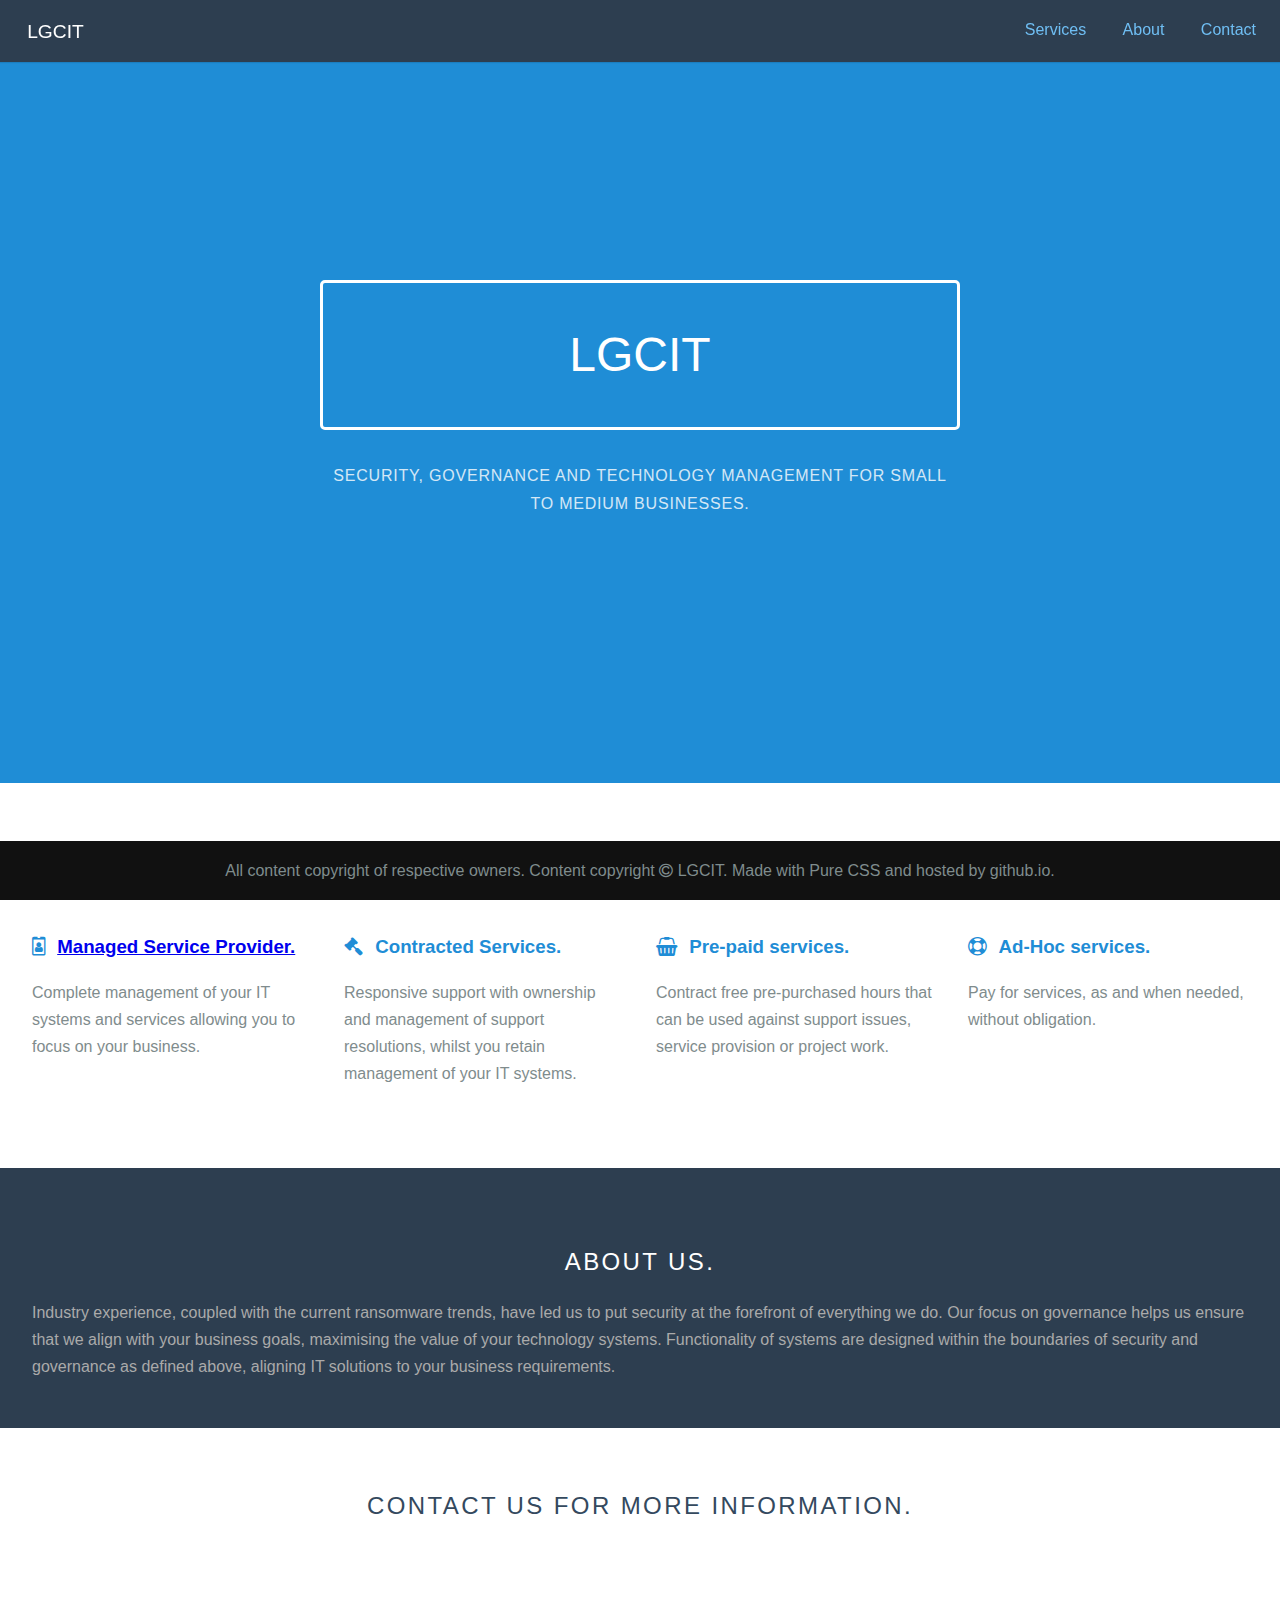
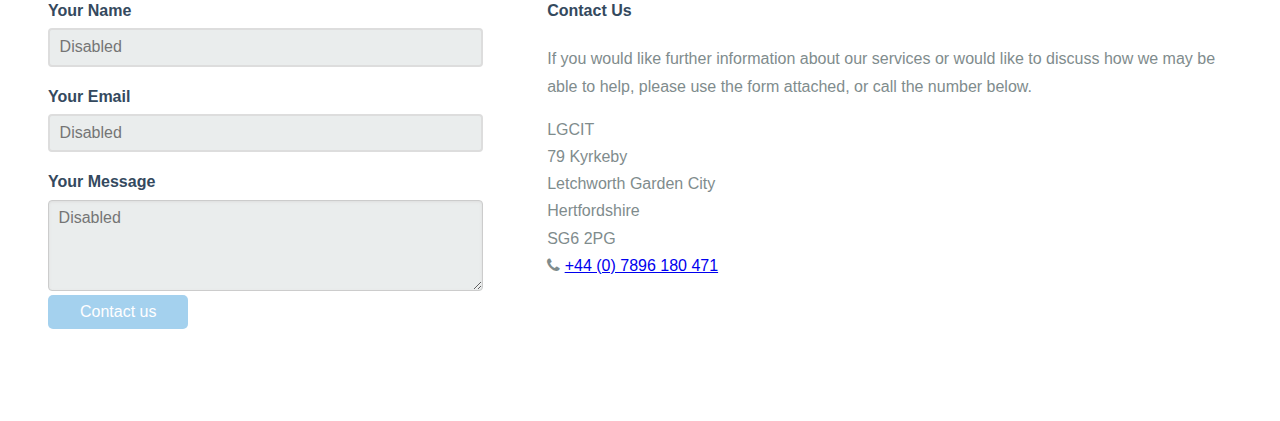
==== commit 90124e5e: "added description meta" ====
--- a/index.html
+++ b/index.html
@@ -3,6 +3,7 @@
     <head>
         <meta charset="utf-8">
         <meta name="viewport" content="width=device-width, initial-scale=1.0">
+        <meta name='description' content='IT and ICT management, support, security and governance for Letchworth Garden City and the surrounding areas.  LGCIT provides managed service, contract service and ad-hoc service to cover all your business needs.'>
         <meta name="Letchworth Garden City IT">
         <title>Letchworth Garden City IT</title>
         <link rel="stylesheet" href="css/pure-min.css">
@@ -14,12 +15,12 @@
 
         <div class="header">
             <div class="home-menu pure-menu pure-menu-horizontal pure-menu-fixed">
-                <a class="pure-menu-heading" href="">LGCIT</a>
+                <a class="pure-menu-heading" href="index.html">LGCIT</a>
 
                 <ul class="pure-menu-list">
-                    <li class="pure-menu-item"><a href="#services" class="pure-menu-link">Services</a></li>
-                    <li class="pure-menu-item"><a href="#about" class="pure-menu-link">About</a></li>
-                    <li class="pure-menu-item"><a href="#contact" class="pure-menu-link">Contact</a></li>
+                    <li class="pure-menu-item"><a href="index.html#services" class="pure-menu-link">Services</a></li>
+                    <li class="pure-menu-item"><a href="index.html#about" class="pure-menu-link">About</a></li>
+                    <li class="pure-menu-item"><a href="index.html#contact" class="pure-menu-link">Contact</a></li>
                 </ul>
             </div>
         </div>
@@ -42,10 +43,10 @@
 
                         <h3 class="content-subhead">
                             <i class="fa fa-id-badge"></i>
-                            Managed Service Provision.
+                            <a href="msp.html#msp">Managed Service Provider.</a>
                         </h3>
                         <p>
-                            Complete management and governance of your IT systems and services allowing you to focus on your business.
+                            Complete management of your IT systems and services allowing you to focus on your business.
                         </p>
                     </div>
                     <div class="l-box pure-u-1 pure-u-md-1-2 pure-u-lg-1-4">
@@ -54,7 +55,7 @@
                             Contracted Services.
                         </h3>
                         <p>
-                            Responsive support with ownership and management of support resolutions, whilst retaining management of your IT systemss.
+                            Responsive support with ownership and management of support resolutions, whilst you retain management of your IT systems.
                         </p>
                     </div>
                     <div class="l-box pure-u-1 pure-u-md-1-2 pure-u-lg-1-4">
@@ -127,7 +128,7 @@
                             Letchworth Garden City<br />
                             Hertfordshire<br />
                             SG6 2PG<br />
-                            <i class="fa fa-phone"></i>&nbsp;<a href="tel:+44(0)7896180471">07896 180 471</a><br />
+                            <i class="fa fa-phone"></i>&nbsp;<a href="tel:+447896180471">+44 (0) 7896 180 471</a><br />
 
                         </p>
 
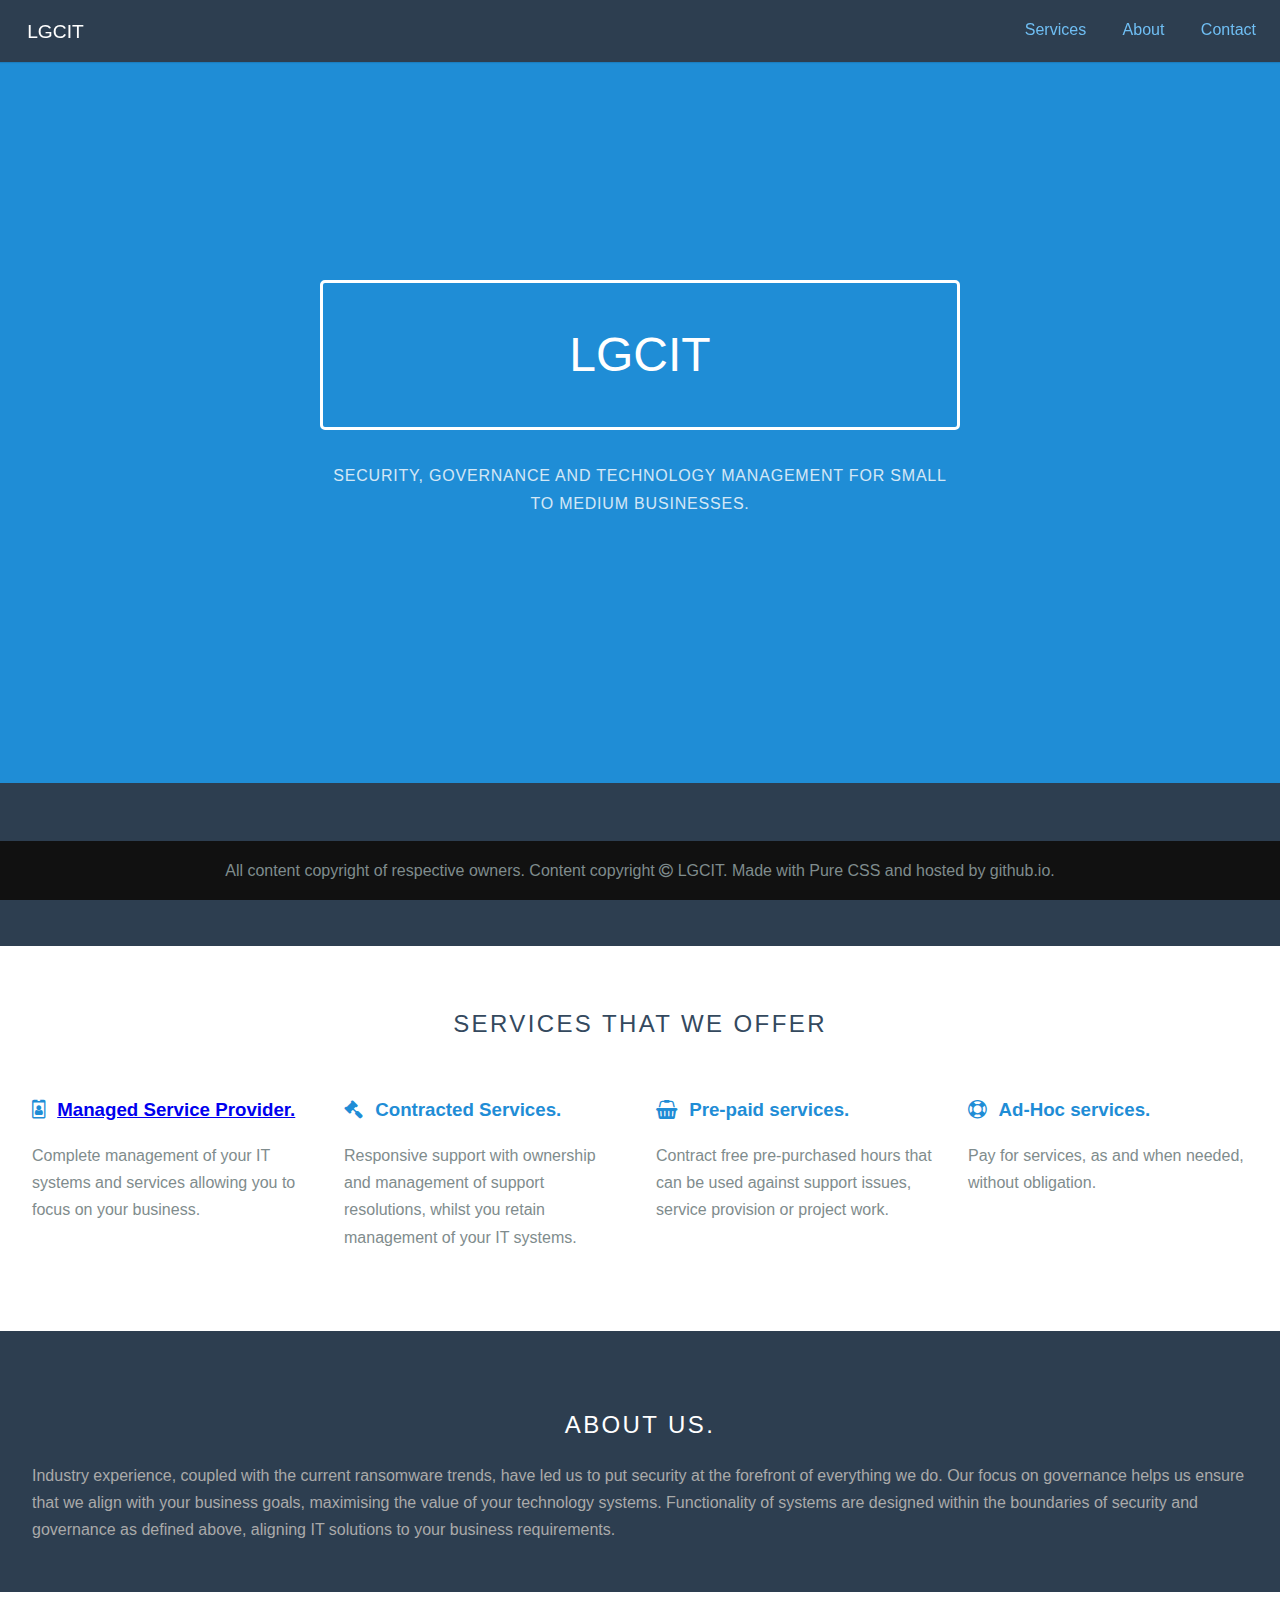
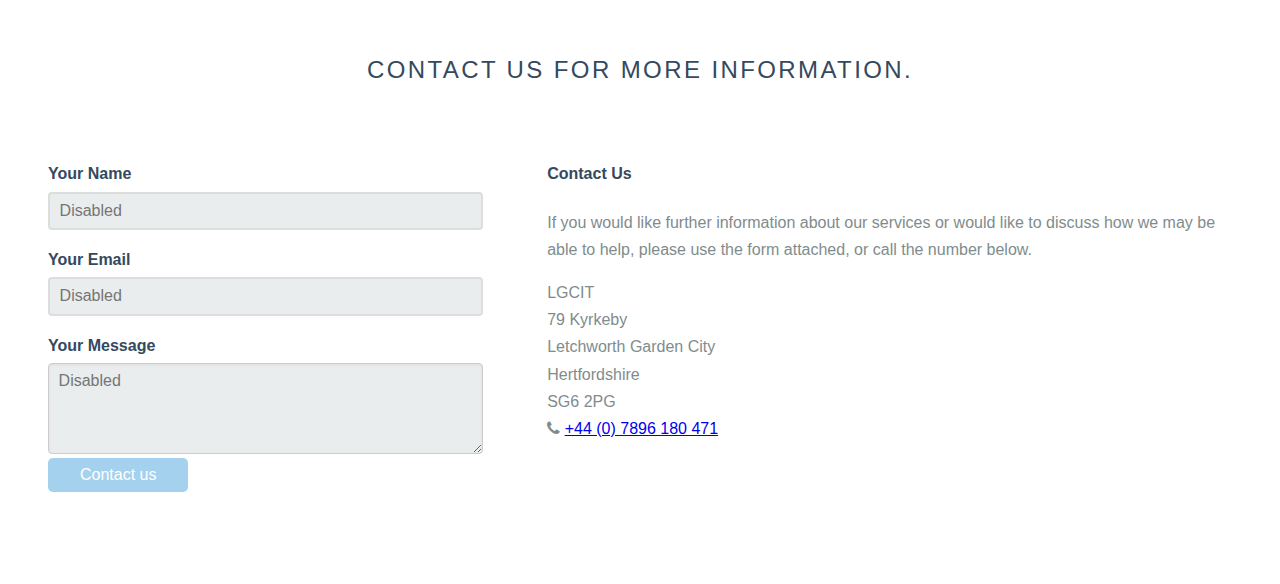
==== commit 0a4e1e23: "Updated meta tags on each page" ====
--- a/index.html
+++ b/index.html
@@ -5,6 +5,7 @@
         <meta name="viewport" content="width=device-width, initial-scale=1.0">
         <meta name='description' content='IT and ICT management, support, security and governance for Letchworth Garden City and the surrounding areas.  LGCIT provides managed service, contract service and ad-hoc service to cover all your business needs.'>
         <meta name="Letchworth Garden City IT">
+        <meta name="updated" content="2024-04-20">
         <title>Letchworth Garden City IT</title>
         <link rel="stylesheet" href="css/pure-min.css">
         <link rel="stylesheet" href="css/grids-responsive-min.css">
@@ -35,6 +36,12 @@
         </div>
 
         <div class="content-wrapper">
+            <div id="info" class="ribbon l-box-lrg pure-g">
+                <div class="pure-u-1">
+                    <h2 class="content-head content-head-ribbon is-center"><a href="updates.html#info">Updates and Information</a></h2>
+                </div>
+            </div>
+    
             <div id="services" class="content">
                 <h2 class="content-head is-center">Services that we offer</h2>
 
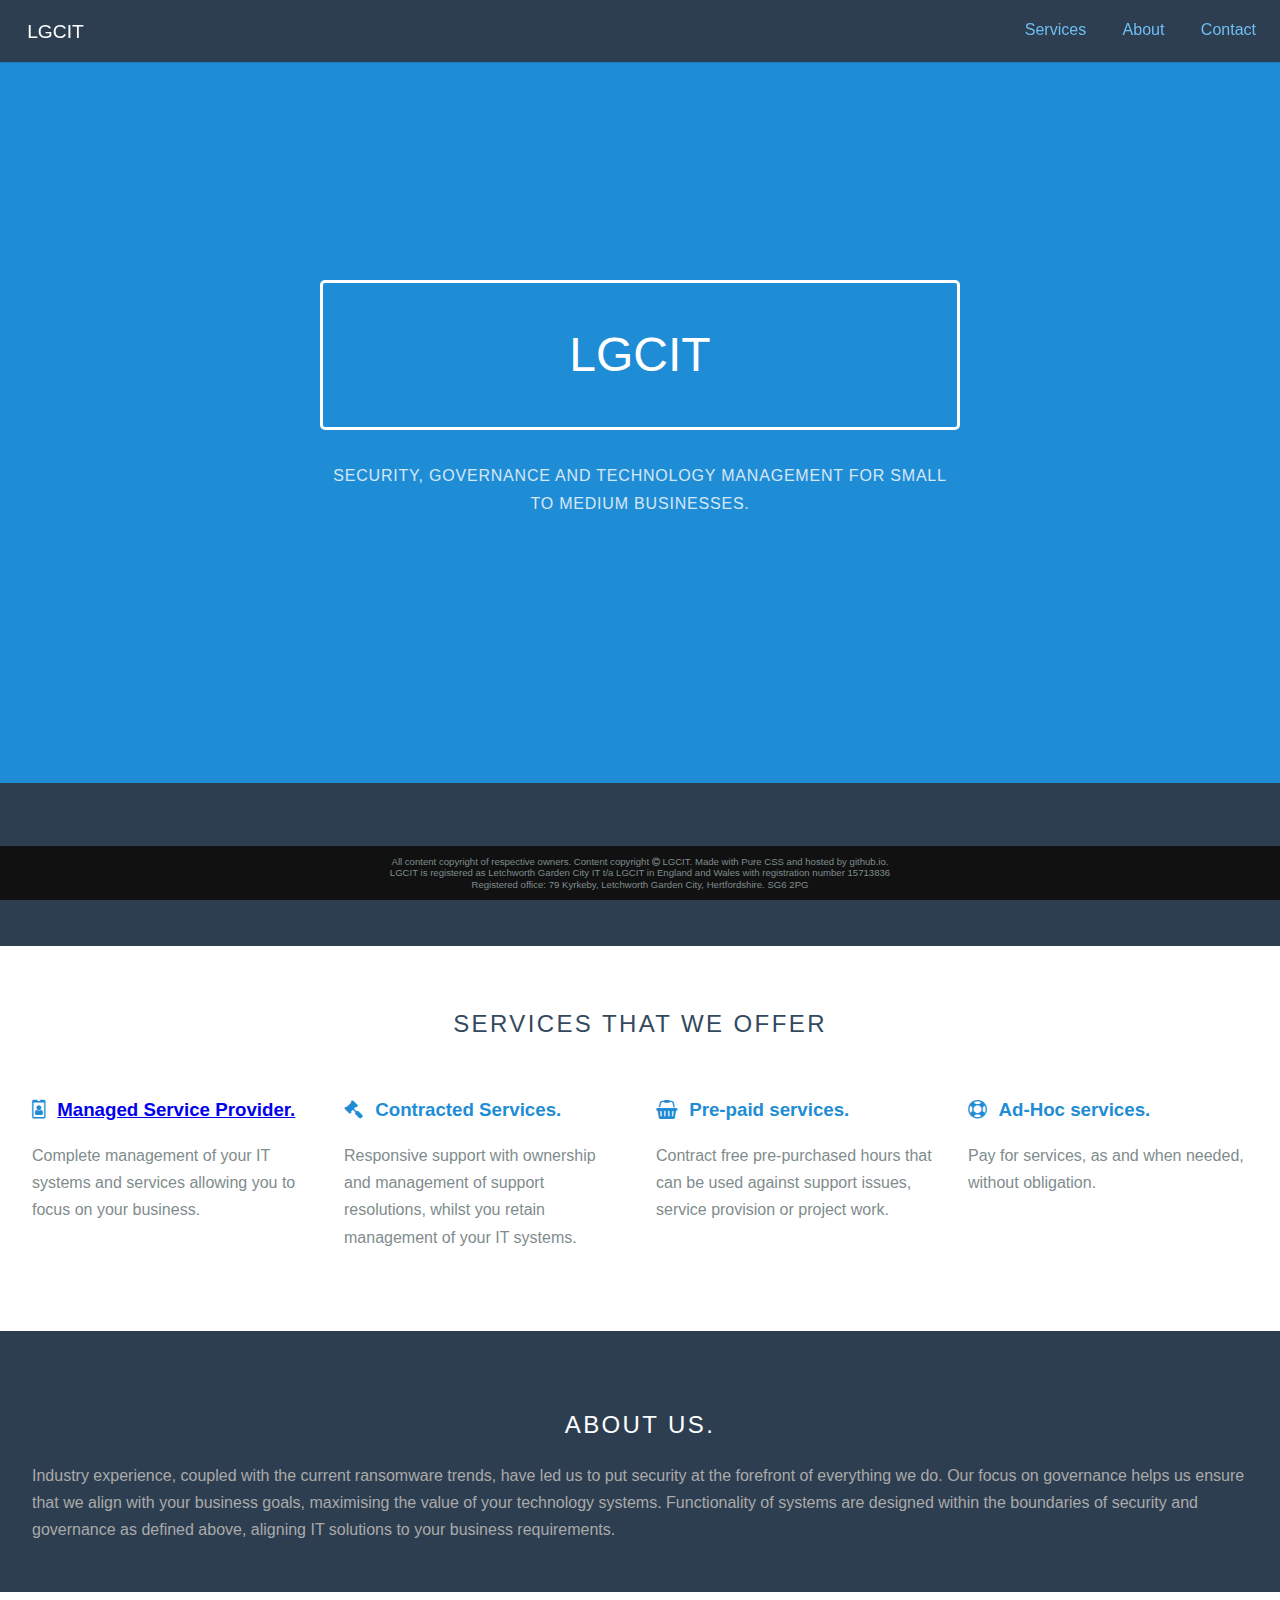
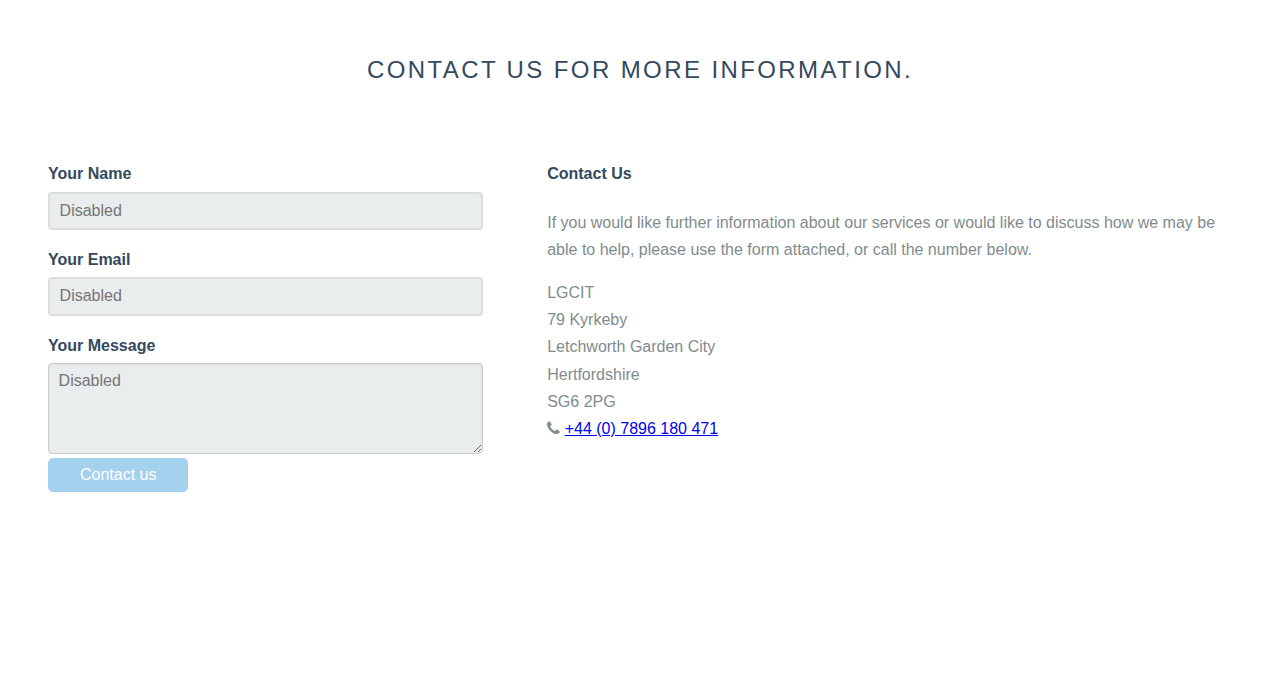
==== commit 76db047f: "Added legal footer to each site page.  Added buffer at bottom of scrollable page to account for larg" ====
--- a/index.html
+++ b/index.html
@@ -3,9 +3,9 @@
     <head>
         <meta charset="utf-8">
         <meta name="viewport" content="width=device-width, initial-scale=1.0">
-        <meta name='description' content='IT and ICT management, support, security and governance for Letchworth Garden City and the surrounding areas.  LGCIT provides managed service, contract service and ad-hoc service to cover all your business needs.'>
+        <meta name='description' content='IT support, security and governance for Letchworth Garden City and the surrounding areas.  LGCIT offers a range of support solutions for all sizes of business.'>
         <meta name="Letchworth Garden City IT">
-        <meta name="updated" content="2024-04-20">
+        <meta name="updated" content="2024-07-11">
         <title>Letchworth Garden City IT</title>
         <link rel="stylesheet" href="css/pure-min.css">
         <link rel="stylesheet" href="css/grids-responsive-min.css">
@@ -144,8 +144,14 @@
 
             </div>
 
+            <div id="buffer" class="content">
+                <h2 class="content-head is-center"></h2>
+            </div>
+
             <div class="footer l-box is-center">
-                All content copyright of respective owners.  Content copyright <i class='fa fa-copyright'></i> LGCIT.  Made with Pure CSS and hosted by github.io.
+                All content copyright of respective owners.  Content copyright <i class='fa fa-copyright'></i> LGCIT.  Made with Pure CSS and hosted by github.io.<br />
+                LGCIT is registered as Letchworth Garden City IT t/a LGCIT in England and Wales with registration number 15713836<br />
+                Registered office: 79 Kyrkeby, Letchworth Garden City, Hertfordshire. SG6 2PG
             </div>
 
         </div>
--- a/css/marketing-styles.css
+++ b/css/marketing-styles.css
@@ -226,6 +226,8 @@
     position: fixed;
     bottom: 0;
     width: 100%;
+    font-size: 60%;
+    line-height: 120%;
 }
 
 /*
